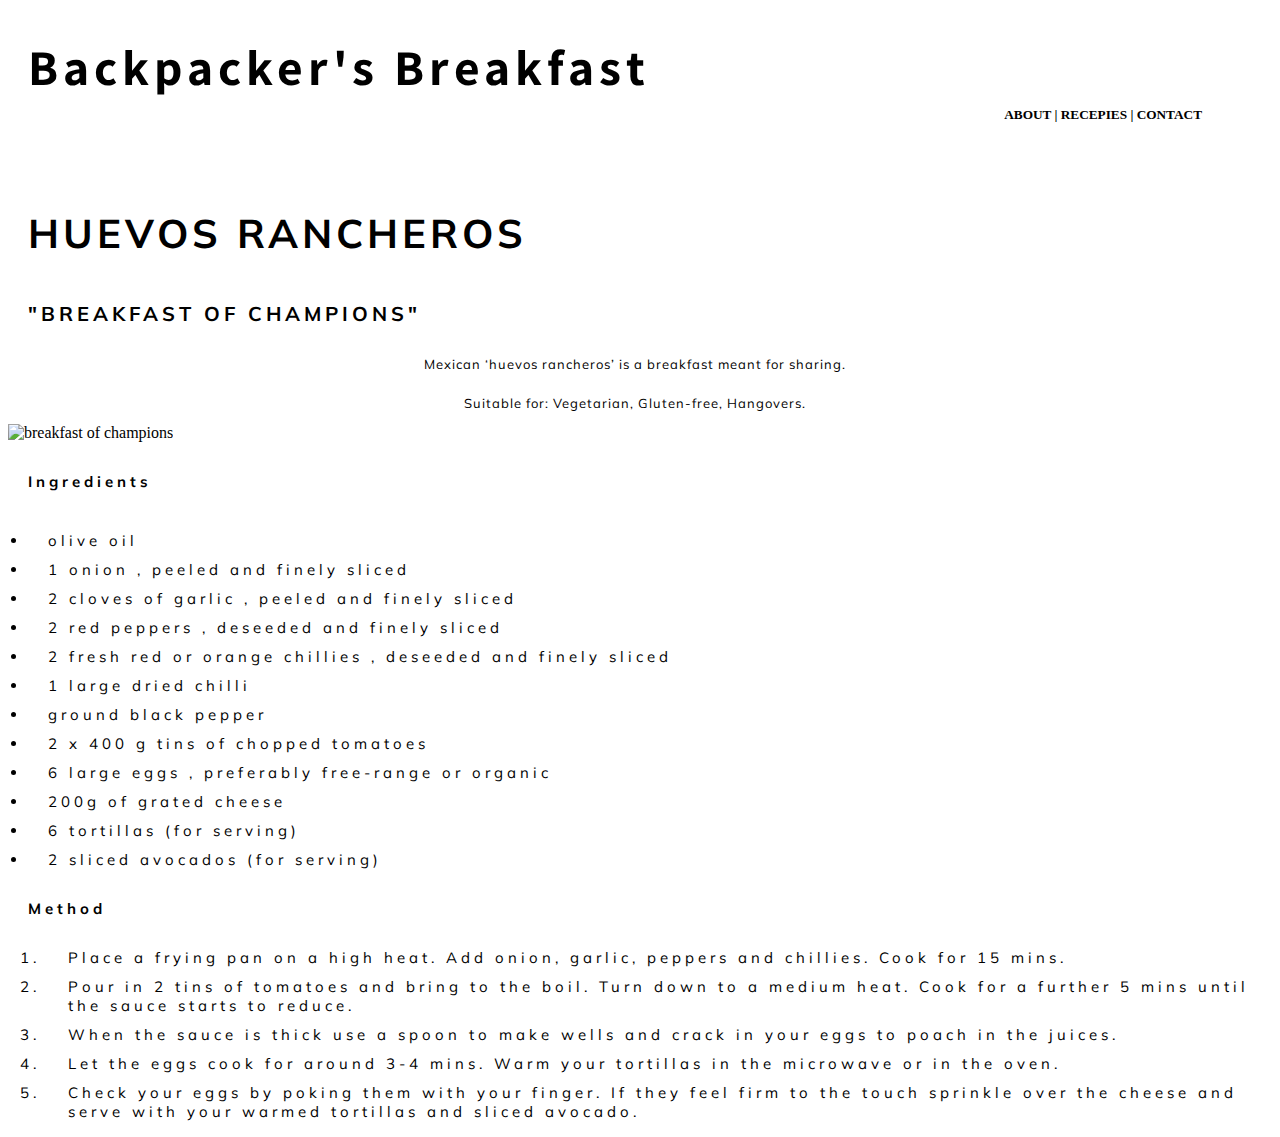
==== HRPAGE.html @ b76f3875 "Update HRPAGE.html" ====
<!DOCTYPE html>

<html>
<head>
<link href='BOOTIES/css/bootstrap.css' rel='stylesheet'>
<link href='main.css' rel='stylesheet'>
<meta name="viewport" content="width=device-width, initial-scale=1.0">


<title>Backpacker's Breakfast</title>
<h1> Backpacker's Breakfast</h1>

<h5> 
<span id="aboutButton">ABOUT</span>
<span class="bold">|</span>
<span id="recepieButton"> RECEPIES </span>
<span class="bold">|</span>
<span id="contactButton"> CONTACT</span>
</h5>

		<link href="https://fonts.googleapis.com/css?family=Assistant|Muli" rel="stylesheet">
		<link rel='stylesheet prefetch' href='http://netdna.bootstrapcdn.com/font-awesome/3.1.1/css/font-awesome.css'>
		
        <style type="text/css">
            
      title {
			font-family: 'Muli', sans-serif;
			letter-spacing: 5px;
			font-size: 40px;
			padding-right: 20px;
			color: black;
			
			}
			
			#searchbox {
				background-color: #eaf8fc;
				background-image: linear-gradient(#fff, #d4e8ec);
				border-radius: 35px;    
				border-width: 1px;
				border-style: solid;
				border-color: #c4d9df #a4c3ca #83afb7;            
				width: 250px;
				height: 25px;
				overflow: hidden; /* Clear floats */
				float: right bottom;
			}
			
			h1 {
			font-family: 'Assistant', sans-serif;
			letter-spacing: 5px;
			font-size: 50px;
			padding-left: 20px;
			}
			
			h2 {
			font-family: 'Muli', sans-serif;
			letter-spacing: 4px;
			font-size: 40px;
			padding-top: 15px;
			padding-left: 20px;
			}
			
			h3 {
			font-family: 'Muli', sans-serif;
			letter-spacing: 4px;
			font-size: 20px;
			padding-top: 10px;
			padding-left: 20px;
			}

			h4 {
			font-family: 'Muli', sans-serif;
			letter-spacing: 4px;
			font-size: 15px;
			padding-top: 10px;
			padding-left: 20px;
			}
			
			p {
		font-family: 'Muli', sans-serif;
			letter-spacing: 1px;
			font-size: 13px;
			padding-top: 10px;
			padding-left: 10px;
			text-align: center;
			padding-right: 20px;
			}
			
			li {
		font-family: 'Muli', sans-serif;
			letter-spacing: 4px;
			font-size: 15px;
			padding-top: 10px;
			padding-left: 20px;
			}
			
			ul {
		font-family: 'Muli', sans-serif;
			letter-spacing: 4px;
			font-size: 15px;
			padding-top: 10px;
			padding-left: 20px;
			}
		
		h5 {
  			text-align: right;
  			color: black;
  			margin: -25px 70px +70px 0px;
			}
		
		/* Wrapper */
			.icon-button {
				background-color: white;
				border-radius: 3.6rem;
				cursor: pointer;
				display: inline-block;
				font-size: 2.0rem;
				height: 3.6rem;
				line-height: 3.6rem;
				margin: 0 5px;
				position: relative;
				text-align: center;
				-webkit-user-select: none;
				   -moz-user-select: none;
					-ms-user-select: none;
						user-select: none;
				width: 3.6rem;
			}
			/* Circle */
			.icon-button span {
				border-radius: 0;
				display: block;
				height: 0;
				left: 50%;
				margin: 0;
				position: absolute;
				top: 50%;
				-webkit-transition: all 0.3s;
				   -moz-transition: all 0.3s;
					 -o-transition: all 0.3s;
						transition: all 0.3s;
				width: 0;
			}
			.icon-button:hover span {
				width: 3.6rem;
				height: 3.6rem;
				border-radius: 3.6rem;
				margin: -1.8rem;
			}
			.twitter span {
				background-color: #4099ff;
			}
			.facebook span {
				background-color: #3B5998;
			}
			/* Icons */
			.icon-button i {
				background: none;
				color: white;
				height: 3.6rem;
				left: 0;
				line-height: 3.6rem;
				position: absolute;
				top: 0;
				-webkit-transition: all 0.3s;
				   -moz-transition: all 0.3s;
					 -o-transition: all 0.3s;
						transition: all 0.3s;
				width: 3.6rem;
				z-index: 10;
			}
			.icon-button .icon-twitter {
				color: #4099ff;
			}
			.icon-button .icon-facebook {
				color: #3B5998;
			}
			.icon-button:hover .icon-twitter,
			.icon-button:hover .icon-facebook,
				color: white;
			}

</style>

</head>



<Body>


<div class=containter>

			<div class=row>
			<div class = "col-sm-6">

				<h2> HUEVOS RANCHEROS </h2>

			</div>

			<div class = "col-sm-6">

				<H3> "BREAKFAST OF CHAMPIONS" </H3>

				<P> Mexican ‘huevos rancheros’ is a breakfast meant for sharing. </P>

				<p>Suitable for: Vegetarian, Gluten-free, Hangovers. </P>

			</div>
			</div>


	<div class="row">
	<div class="col-sm-6">

	<img src="http://foodnetwork.sndimg.com/content/dam/images/food/fullset/2014/7/22/2/FNM_090114-Huevos-Rancheros-Recipe_s4x3.jpg" alt="breakfast of champions" style="width: 100%"> 


	</div>

	
	<div class="col-sm-3">


	<h4> Ingredients </h4>

	<ul>
	<li> olive oil </li>
	<li>1 onion , peeled and finely sliced </li>
	<li>2 cloves of garlic , peeled and finely sliced </li>
	<li>2 red peppers , deseeded and finely sliced </li>
	<li>2 fresh red or orange chillies , deseeded and finely sliced </li>
	<li>1 large dried chilli </li>
	<li>ground black pepper </li>
	<li>2 x 400 g tins of chopped tomatoes </li>
	<li>6 large eggs , preferably free-range or organic </li>
	<li>200g of grated cheese
	<li>6 tortillas (for serving) </li>
	<li>2 sliced avocados (for serving) </li>
	</ul>

	
	</div>

	
	<div class="col-sm-3">

	<h4> Method </h4>

	<ol type="1">

	<li> Place a frying pan on a high heat. Add onion, garlic, peppers and chillies. Cook for 15 mins. </li>
	<li> Pour in 2 tins of tomatoes and bring to the boil. Turn down to a medium heat. Cook for a further 5 mins until the sauce starts to reduce. </li>
	<li> When the sauce is thick use a spoon to make wells and crack in your eggs to poach in the juices.</li>
	<li> Let the eggs cook for around 3-4 mins. Warm your tortillas in the microwave or in the oven. </li>
	<li> Check your eggs by poking them with your finger. If they feel firm to the touch sprinkle over the cheese and serve with your warmed tortillas and sliced avocado. </li>

	</ol>

	
	</div>
	</div>
	</div>

</div>

</body>

</html>
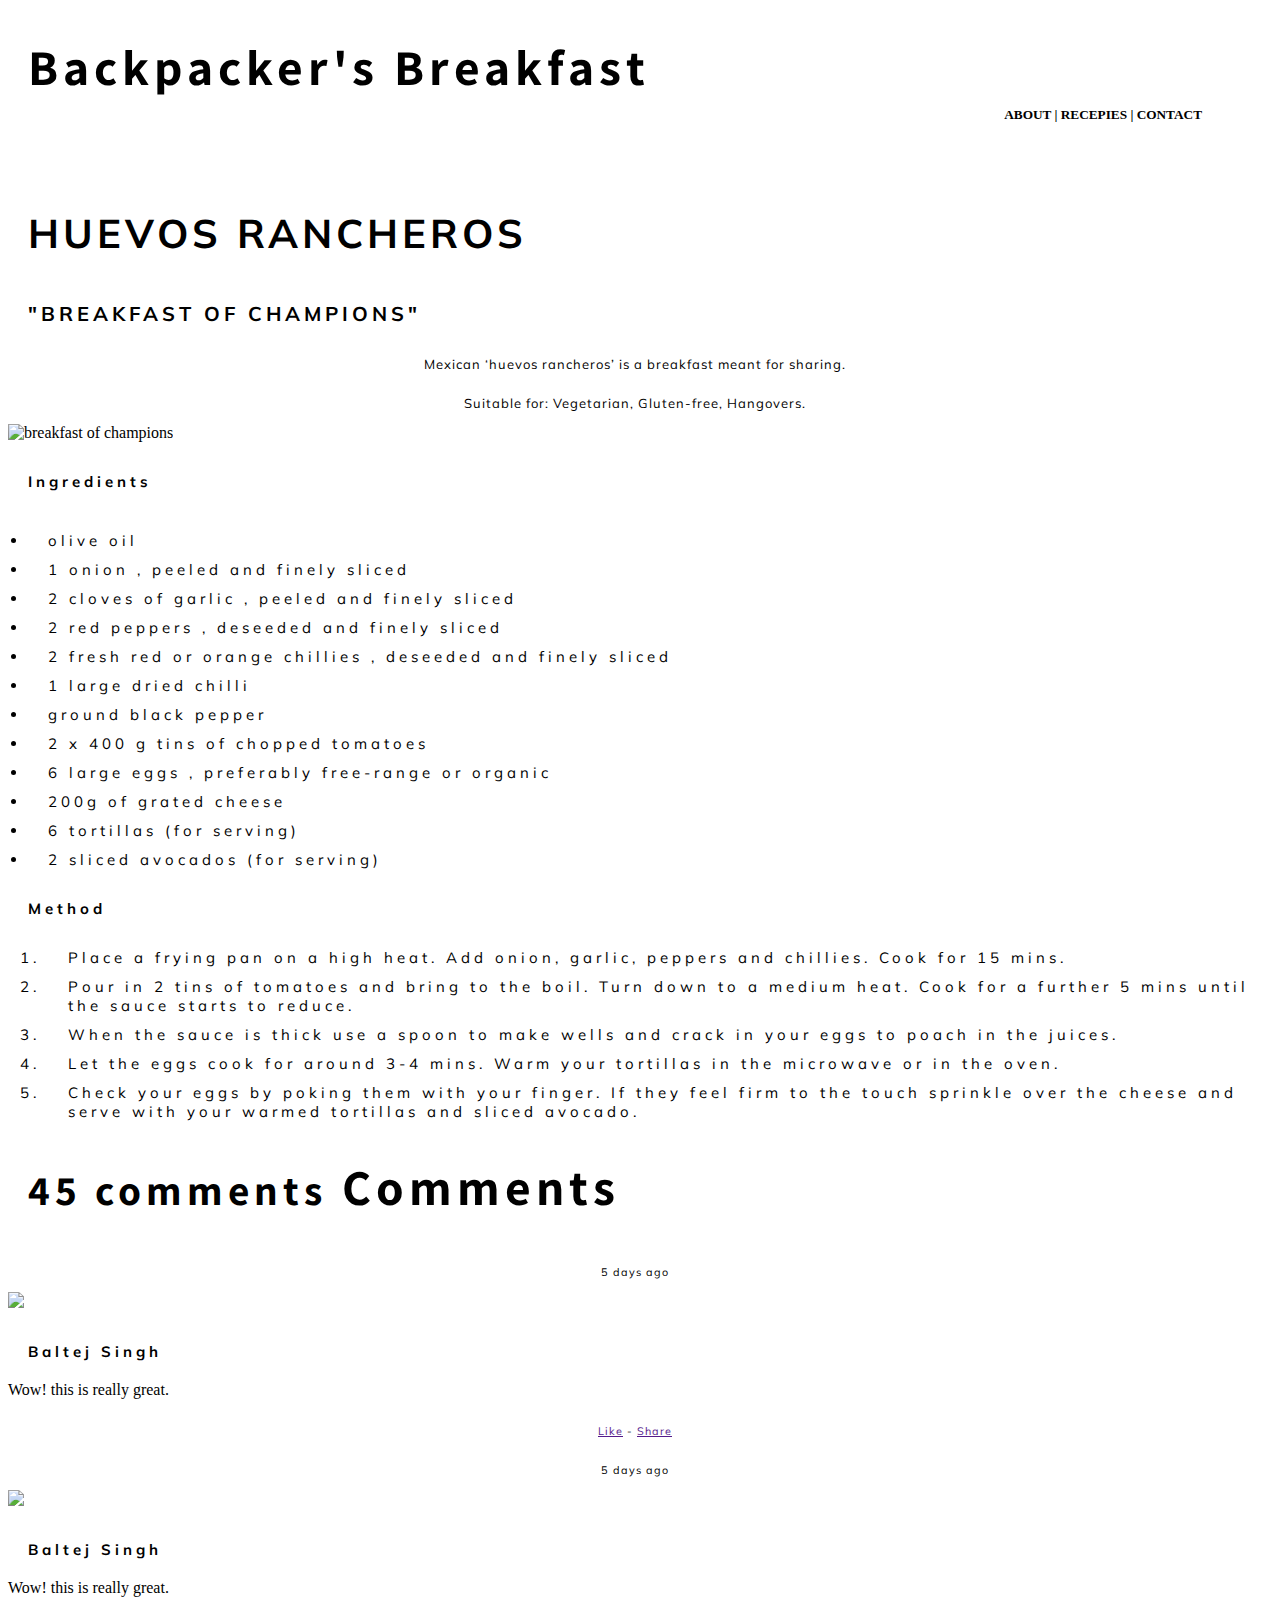
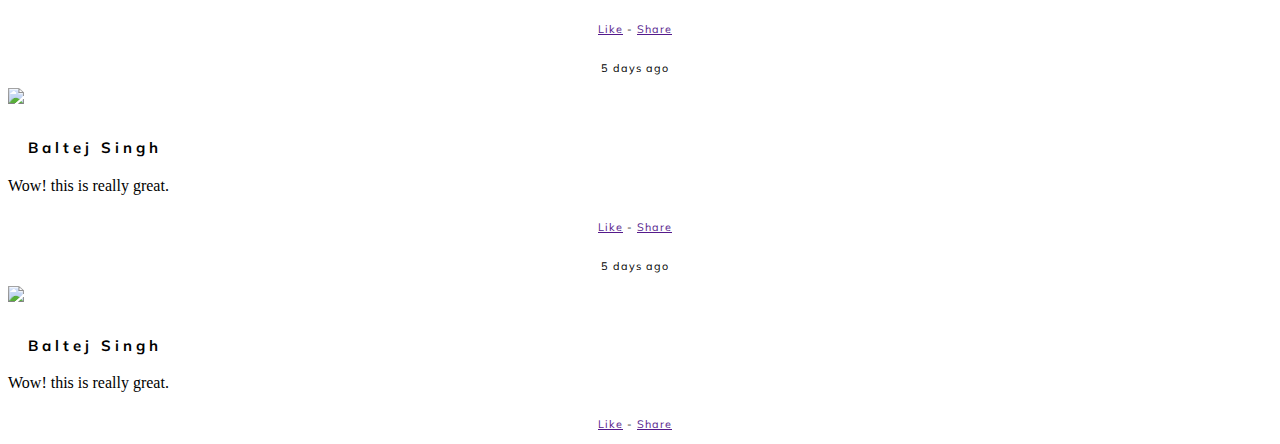
==== commit 4470fe6d: "Update HRPAGE.html" ====
--- a/HRPAGE.html
+++ b/HRPAGE.html
@@ -261,8 +261,71 @@
 	</div>
 	</div>
 	</div>
-
-</div>
+	
+
+<div class="page-header">
+       <h1><small class="pull-right">45 comments</small> Comments </h1>
+       </div> 
+       <div class="comments-list">
+               <div class="media">
+                     <p class="pull-right"><small>5 days ago</small></p>
+                     <a class="media-left" href="#">
+                              <img src="http://lorempixel.com/40/40/people/1/">
+                            </a>
+                            <div class="media-body">
+                                
+                              <h4 class="media-heading user_name">Baltej Singh</h4>
+                              Wow! this is really great.
+                              
+                              <p><small><a href="">Like</a> - <a href="">Share</a></small></p>
+                            </div>
+                          </div>
+                       <div class="media">
+                           <p class="pull-right"><small>5 days ago</small></p>
+                            <a class="media-left" href="#">
+                              <img src="http://lorempixel.com/40/40/people/2/">
+                            </a>
+                            <div class="media-body">
+                                
+                              <h4 class="media-heading user_name">Baltej Singh</h4>
+                              Wow! this is really great.
+                              
+                              <p><small><a href="">Like</a> - <a href="">Share</a></small></p>
+                            </div>
+                          </div>
+                       <div class="media">
+                           <p class="pull-right"><small>5 days ago</small></p>
+                            <a class="media-left" href="#">
+                              <img src="http://lorempixel.com/40/40/people/3/">
+                            </a>
+                            <div class="media-body">
+                                
+                              <h4 class="media-heading user_name">Baltej Singh</h4>
+                              Wow! this is really great.
+                              
+                              <p><small><a href="">Like</a> - <a href="">Share</a></small></p>
+                            </div>
+                          </div>
+                       <div class="media">
+                           <p class="pull-right"><small>5 days ago</small></p>
+                            <a class="media-left" href="#">
+                              <img src="http://lorempixel.com/40/40/people/4/">
+                            </a>
+                            <div class="media-body">
+                                
+                              <h4 class="media-heading user_name">Baltej Singh</h4>
+                              Wow! this is really great.
+                              
+                              <p><small><a href="">Like</a> - <a href="">Share</a></small></p>
+                            </div>
+                          </div>
+                   </div>
+                    
+                    
+                    
+                </div>
+            </div>
+        </div>
 
 </body>
 
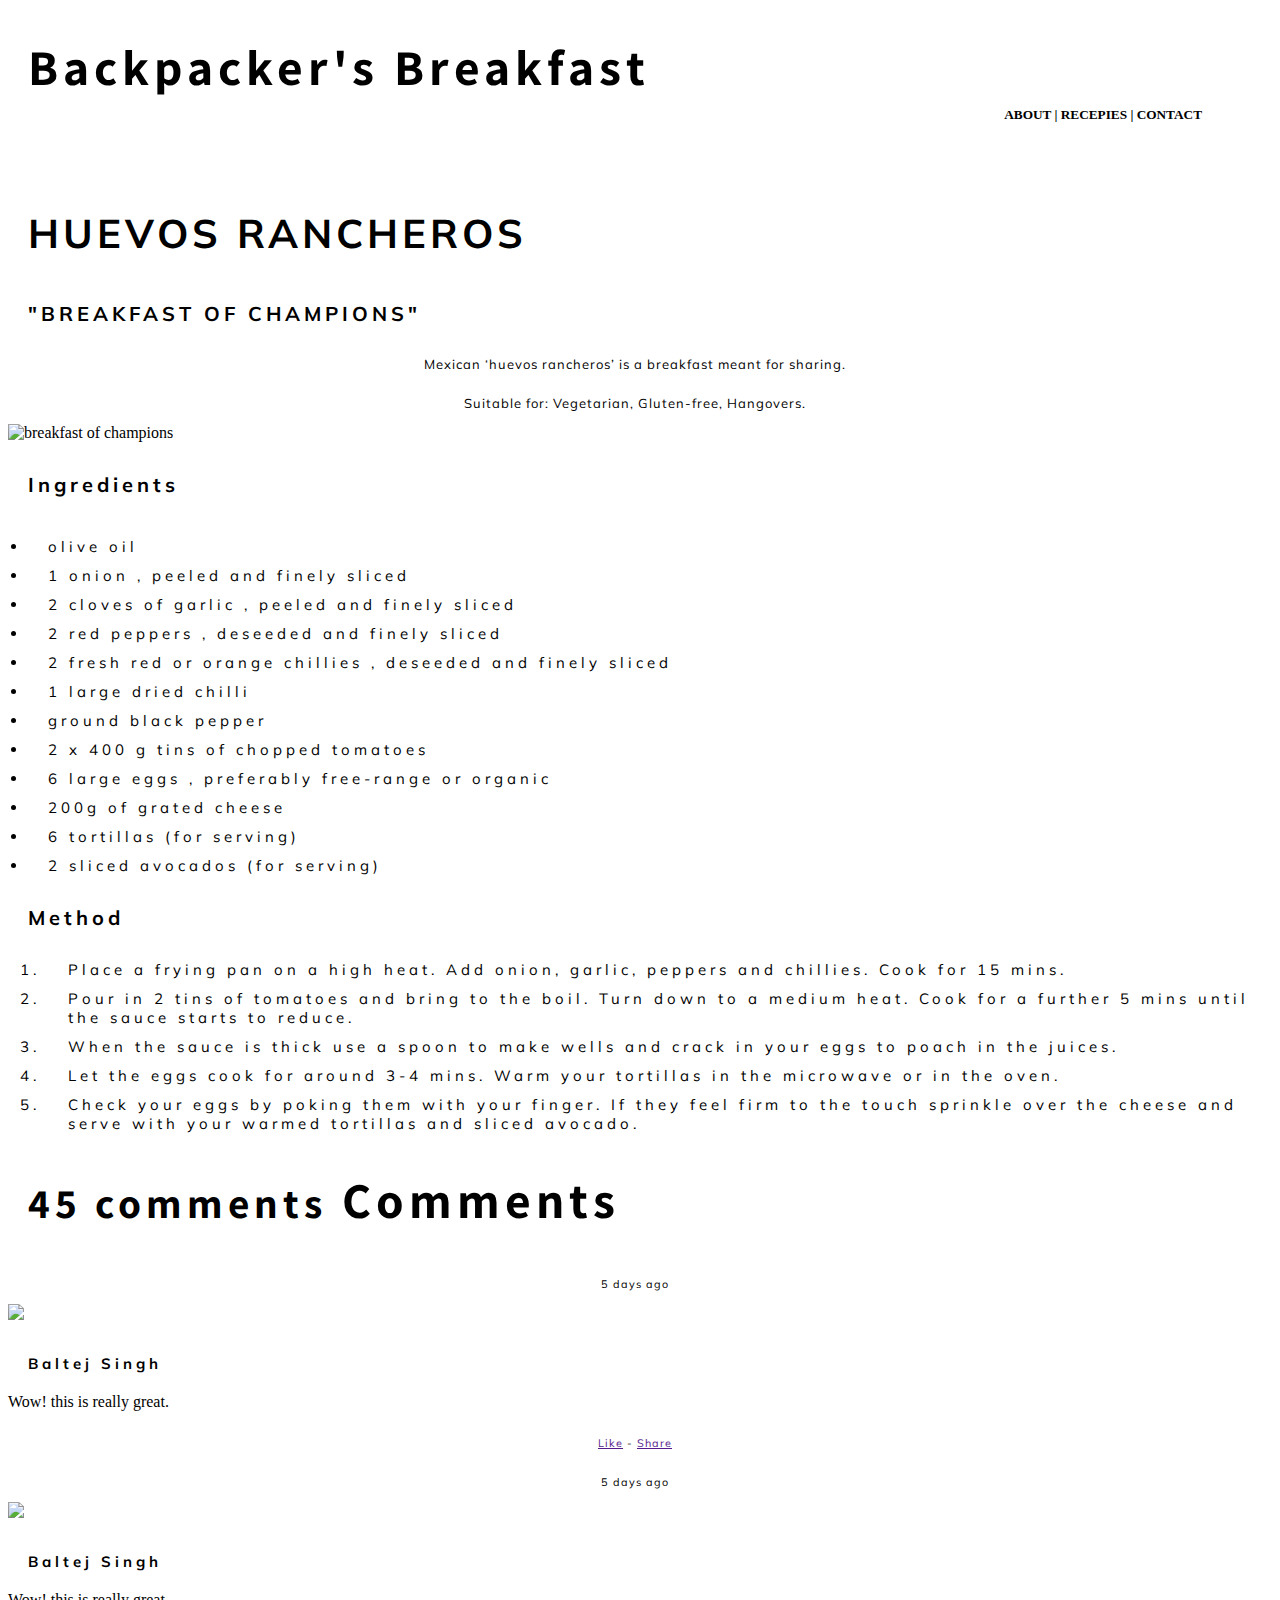
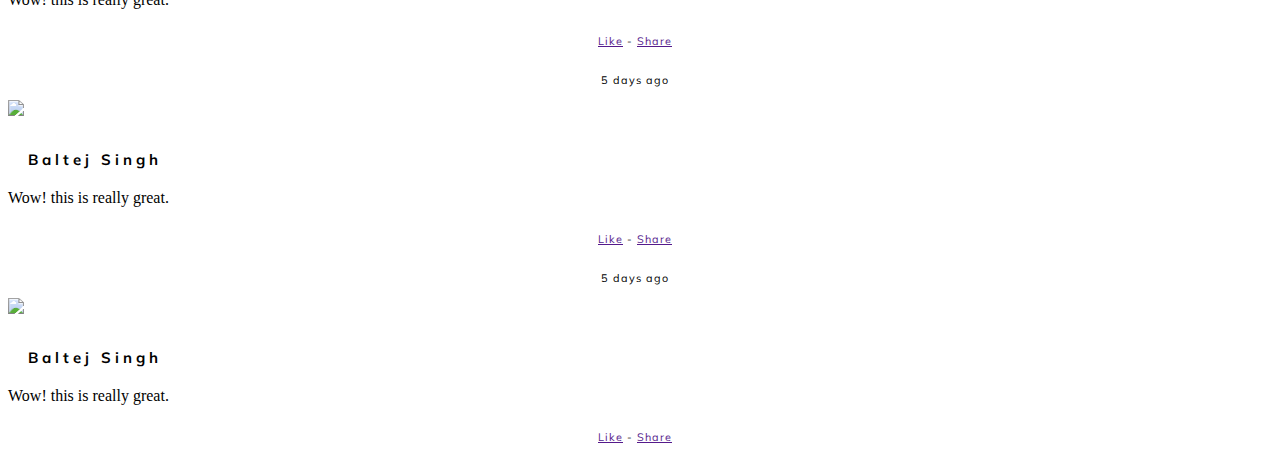
==== commit ab1e8f1f: "Update HRPAGE.html" ====
--- a/HRPAGE.html
+++ b/HRPAGE.html
@@ -222,7 +222,7 @@
 	<div class="col-sm-3">
 
 
-	<h4> Ingredients </h4>
+	<h3> Ingredients </h3>
 
 	<ul>
 	<li> olive oil </li>
@@ -245,7 +245,7 @@
 	
 	<div class="col-sm-3">
 
-	<h4> Method </h4>
+	<h3> Method </h3>
 
 	<ol type="1">
 
@@ -258,7 +258,6 @@
 	</ol>
 
 	
-	</div>
 	</div>
 	</div>
 	
@@ -319,14 +318,9 @@
                               <p><small><a href="">Like</a> - <a href="">Share</a></small></p>
                             </div>
                           </div>
-                   </div>
+         </div>
                     
-                    
-                    
-                </div>
-            </div>
-        </div>
-
-</body>
+
+</Body>
 
 </html>
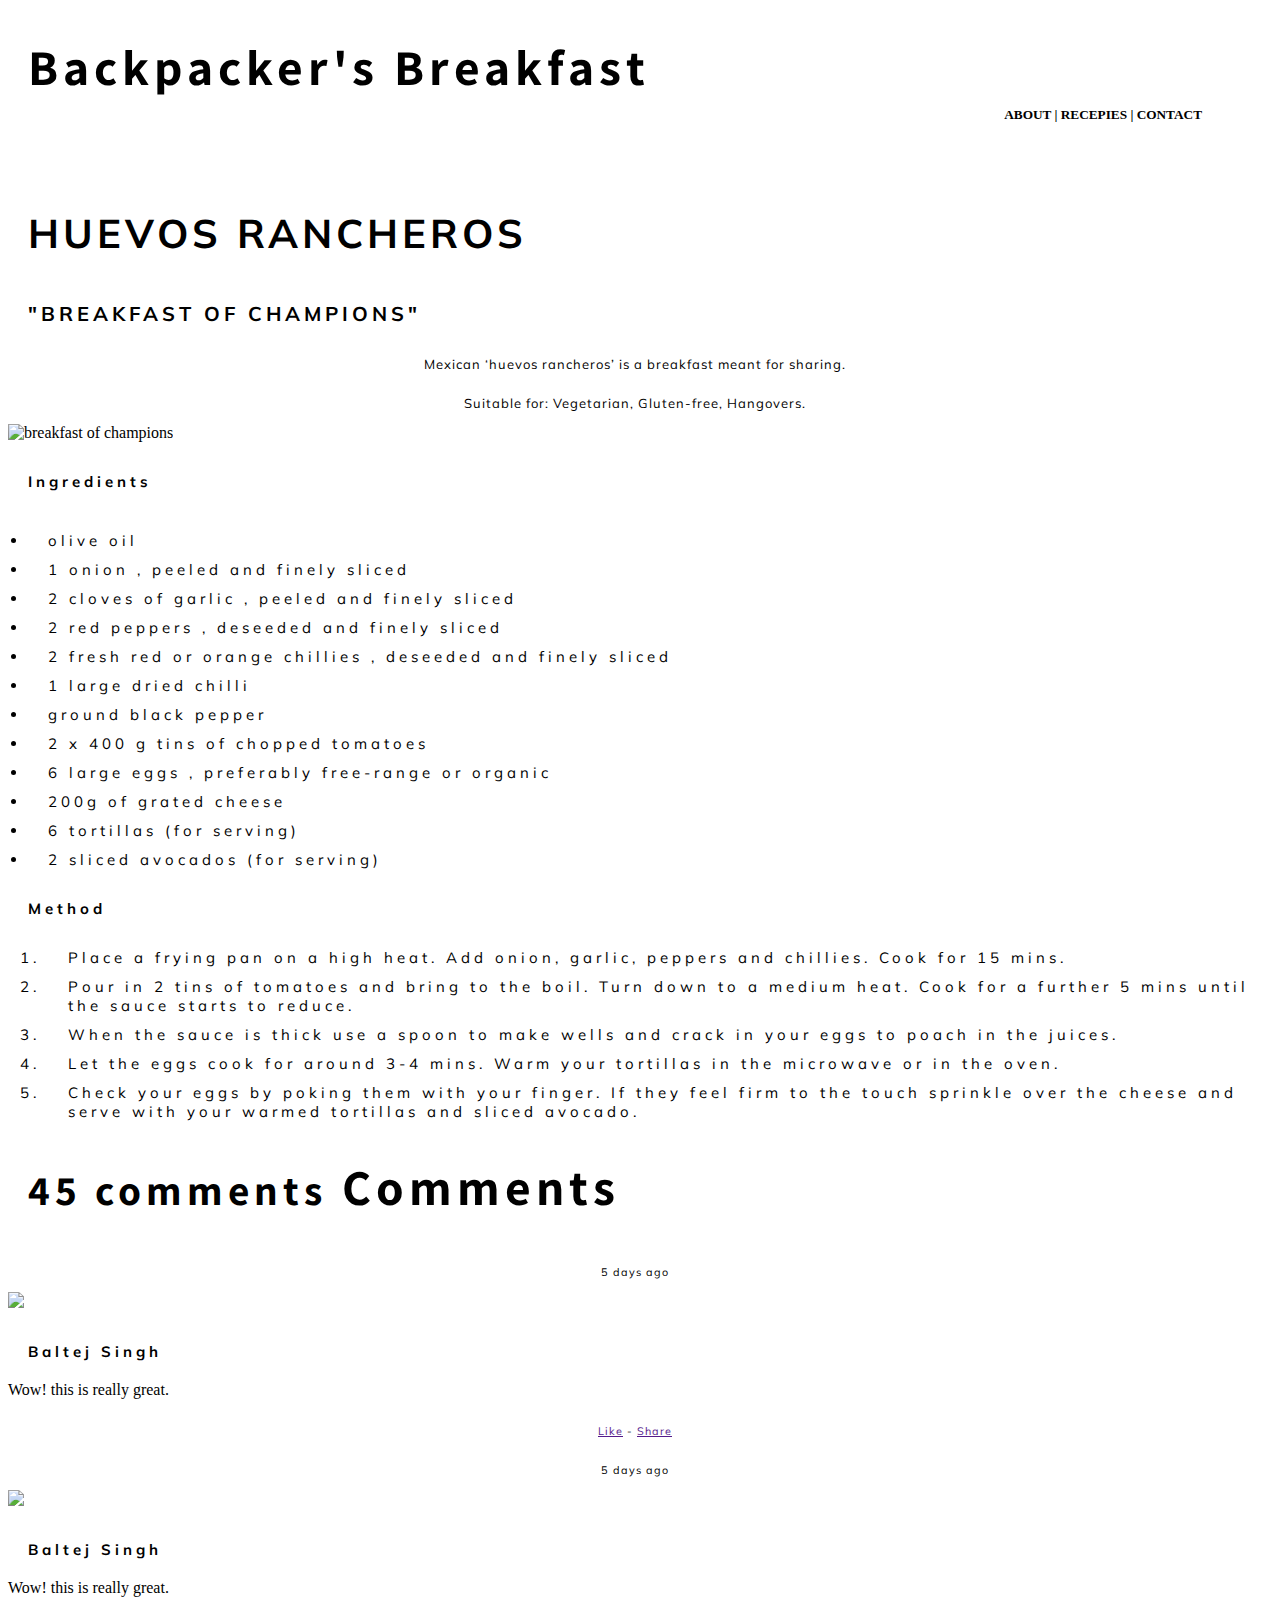
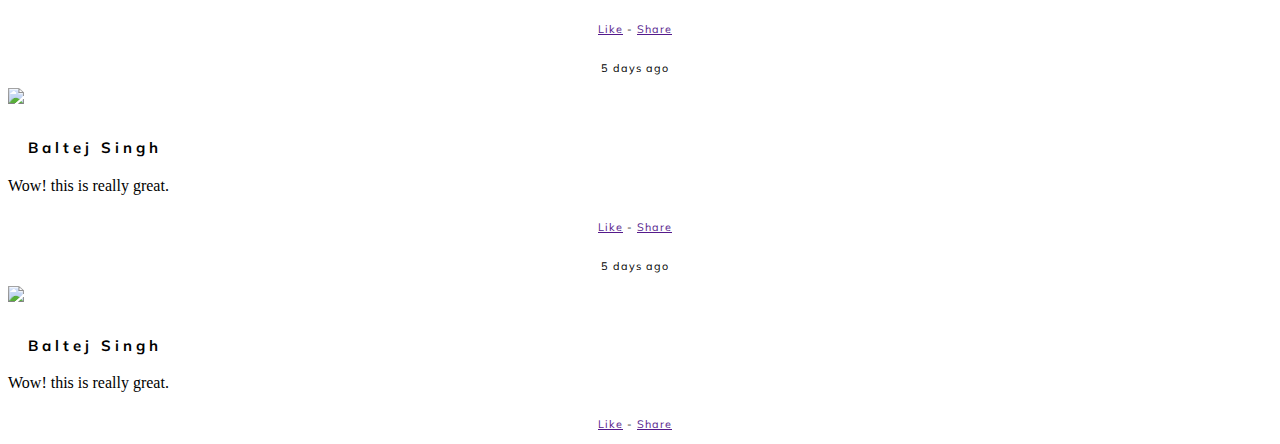
==== commit 0be8e7dc: "Merge branch 'master' into leona" ====
--- a/HRPAGE.html
+++ b/HRPAGE.html
@@ -222,7 +222,7 @@
 	<div class="col-sm-3">
 
 
-	<h3> Ingredients </h3>
+	<h4> Ingredients </h4>
 
 	<ul>
 	<li> olive oil </li>
@@ -245,7 +245,7 @@
 	
 	<div class="col-sm-3">
 
-	<h3> Method </h3>
+	<h4> Method </h4>
 
 	<ol type="1">
 
@@ -258,6 +258,7 @@
 	</ol>
 
 	
+	</div>
 	</div>
 	</div>
 	
@@ -318,9 +319,14 @@
                               <p><small><a href="">Like</a> - <a href="">Share</a></small></p>
                             </div>
                           </div>
-         </div>
+                   </div>
                     
-
-</Body>
+                    
+                    
+                </div>
+            </div>
+        </div>
+
+</body>
 
 </html>
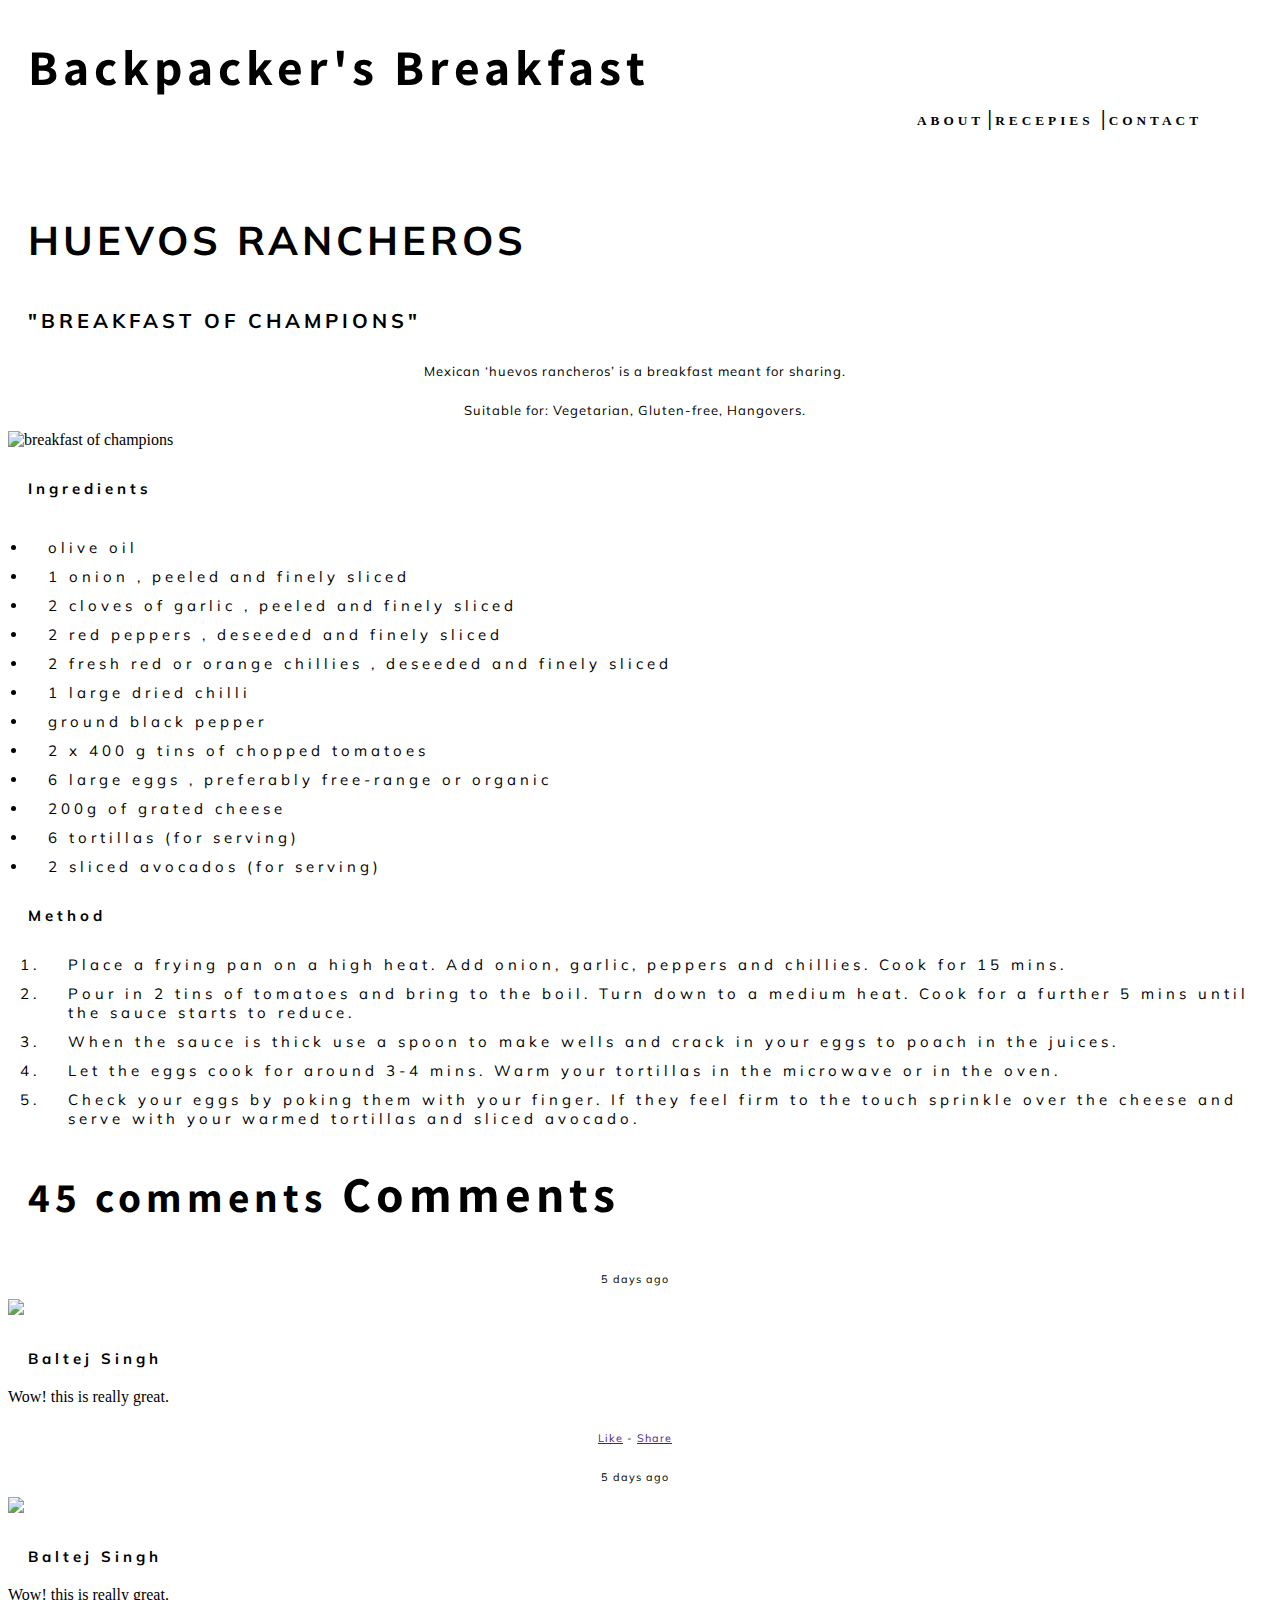
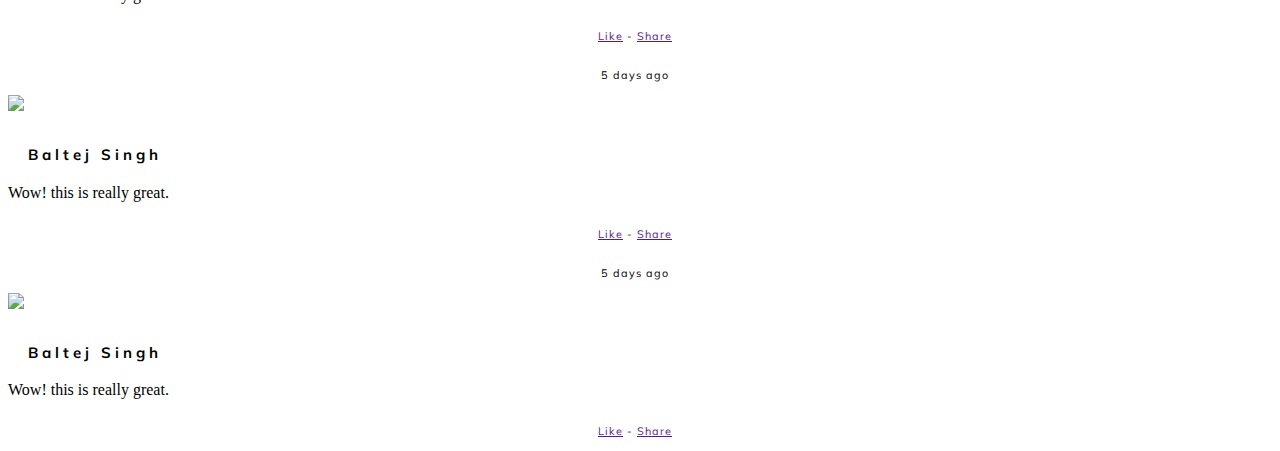
==== commit a38ce09c: "Update HRPAGE.html" ====
--- a/HRPAGE.html
+++ b/HRPAGE.html
@@ -179,6 +179,112 @@
 			.icon-button:hover .icon-facebook,
 				color: white;
 			}
+   
+     
+   			 .modal {
+  		    display: none;
+  			    z-index: 1;
+     			 width: 60%;
+    			  height: 45%;
+     				 overflow: auto;
+    				  /* Enable scroll if needed */
+   			   background-color: #e8e6de;
+   			   position: absolute;
+      		margin-left: 200px;
+   		 }
+    
+    .modal-content {
+      text-align: left;
+      margin: 5% auto;
+      padding: 20px;
+      font-size: 12px;
+    }
+    
+    .close {
+      color: grey;
+      float: right;
+      font-size: 15px;
+      margin: 0px 9px 0 0;
+    }
+    
+    .close:hover {
+      color: black;
+      cursor: pointer;
+      font-weight: bold;
+    }
+    
+ 
+    
+    .bold {
+      font-weight: bold;
+      font-size: 20px;
+    }
+    
+    
+    label {
+      font-size: 10px;
+      float: center;
+    }
+    
+    
+    input {
+      margin: 20px;
+    }
+    
+    
+    label textarea {
+      vertical-align: middle;
+    }
+    
+    #submitButton {
+      float: right;
+      background: #62bf50;
+      padding: 10px;
+      margin: 20px;
+	  letter-spacing: 8px;
+      padding: 10px;
+      margin: 20px;
+    }
+    
+    #submitButton:hover {
+      cursor: pointer;
+    }
+    
+    #aboutButton {
+      letter-spacing: 4px;
+    }
+    
+    #aboutButton:hover {
+      cursor: pointer;
+      background-color: #e5c63b;
+      font-size: 17px;
+    }
+    
+    #contactButton:hover {
+      cursor: pointer;
+      background-color: #62bf50;
+      font-size: 17px;
+    }
+    
+    #contactButton {
+      letter-spacing: 4px;
+    }
+    
+    #recepieButton:hover {
+      cursor: pointer;
+      background-color: #69b7db;
+      font-size: 17px;
+    }
+    
+    #recepieButton {
+      letter-spacing: 4px;
+    }
+    
+    
+    #feedback {
+      text-align: center;
+      vertical-align: middle;
+    }
 
 </style>
 
@@ -321,12 +427,113 @@
                           </div>
                    </div>
                     
-                    
+             
                     
                 </div>
             </div>
         </div>
 
+<script>
+    // When about button is clicked, toggle modal class
+    $("#aboutButton").click(function() {
+      $("#contact").addClass('modal'); //remove modal class
+      $("#about").removeClass('modal'); //add modal class
+      $("#feedback").addClass('modal'); //remove modal class
+    });
+
+    $("#contactButton").click(function() {
+      $("#contact").removeClass('modal'); //add modal class
+      $("#about").addClass('modal'); //remove modal class
+      $("#feedback").addClass('modal'); //remove modal class
+    });
+
+    $("#submitButton").click(function() {
+      $("#contact").addClass('modal'); //remove modal class
+      $("#about").addClass('modal'); //remove modal class
+      $("#feedback").removeClass('modal'); //add modal class
+    });
+
+    // Get the modal
+    var modal = document.getElementById('contactModal');
+
+
+    // Get the button that opens the modal
+    var btn = document.getElementById("contactButton");
+
+    // Get the <span> element that closes the modal
+    var span = document.getElementsByClassName("close")[0];
+
+    // When the user clicks on the button, open the modal 
+    btn.onclick = function() {
+      modal.style.display = "block";
+    }
+
+    // When the user clicks on <span> (x), close the modal
+    span.onclick = function() {
+      modal.style.display = "none";
+    }
+
+    // When the user clicks anywhere outside of the modal, close it
+    window.onclick = function(event) {
+      if (event.target == modal) {
+        modal.style.display = "none";
+      }
+    }
+
+    // Get the modal
+    var modal = document.getElementById('contactModal');
+
+    // Get the button that opens the modal
+    var btn = document.getElementById("aboutButton");
+
+    // Get the <span> element that closes the modal
+    var span = document.getElementsByClassName("close")[0];
+
+    // When the user clicks on the button, open the modal 
+    btn.onclick = function() {
+      modal.style.display = "block";
+    }
+
+    // When the user clicks on <span> (x), close the modal
+    span.onclick = function() {
+      modal.style.display = "none";
+    }
+
+    // When the user clicks anywhere outside of the modal, close it
+    window.onclick = function(event) {
+      if (event.target == modal) {
+        modal.style.display = "none";
+      }
+    }
+
+    // Get the modal
+    var modal = document.getElementById('contactModal');
+
+    // Get the button that opens the modal
+    var btn = document.getElementById("submitButton");
+
+    // Get the <span> element that closes the modal
+    var span = document.getElementsByClassName("close")[0];
+
+    // When the user clicks on the button, open the modal 
+    btn.onclick = function() {
+      modal.style.display = "block";
+    }
+
+    // When the user clicks on <span> (x), close the modal
+    span.onclick = function() {
+      modal.style.display = "none";
+    }
+
+    // When the user clicks anywhere outside of the modal, close it
+    window.onclick = function(event) {
+      if (event.target == modal) {
+        modal.style.display = "none";
+      }
+    }
+
+  </script>
+
 </body>
 
 </html>
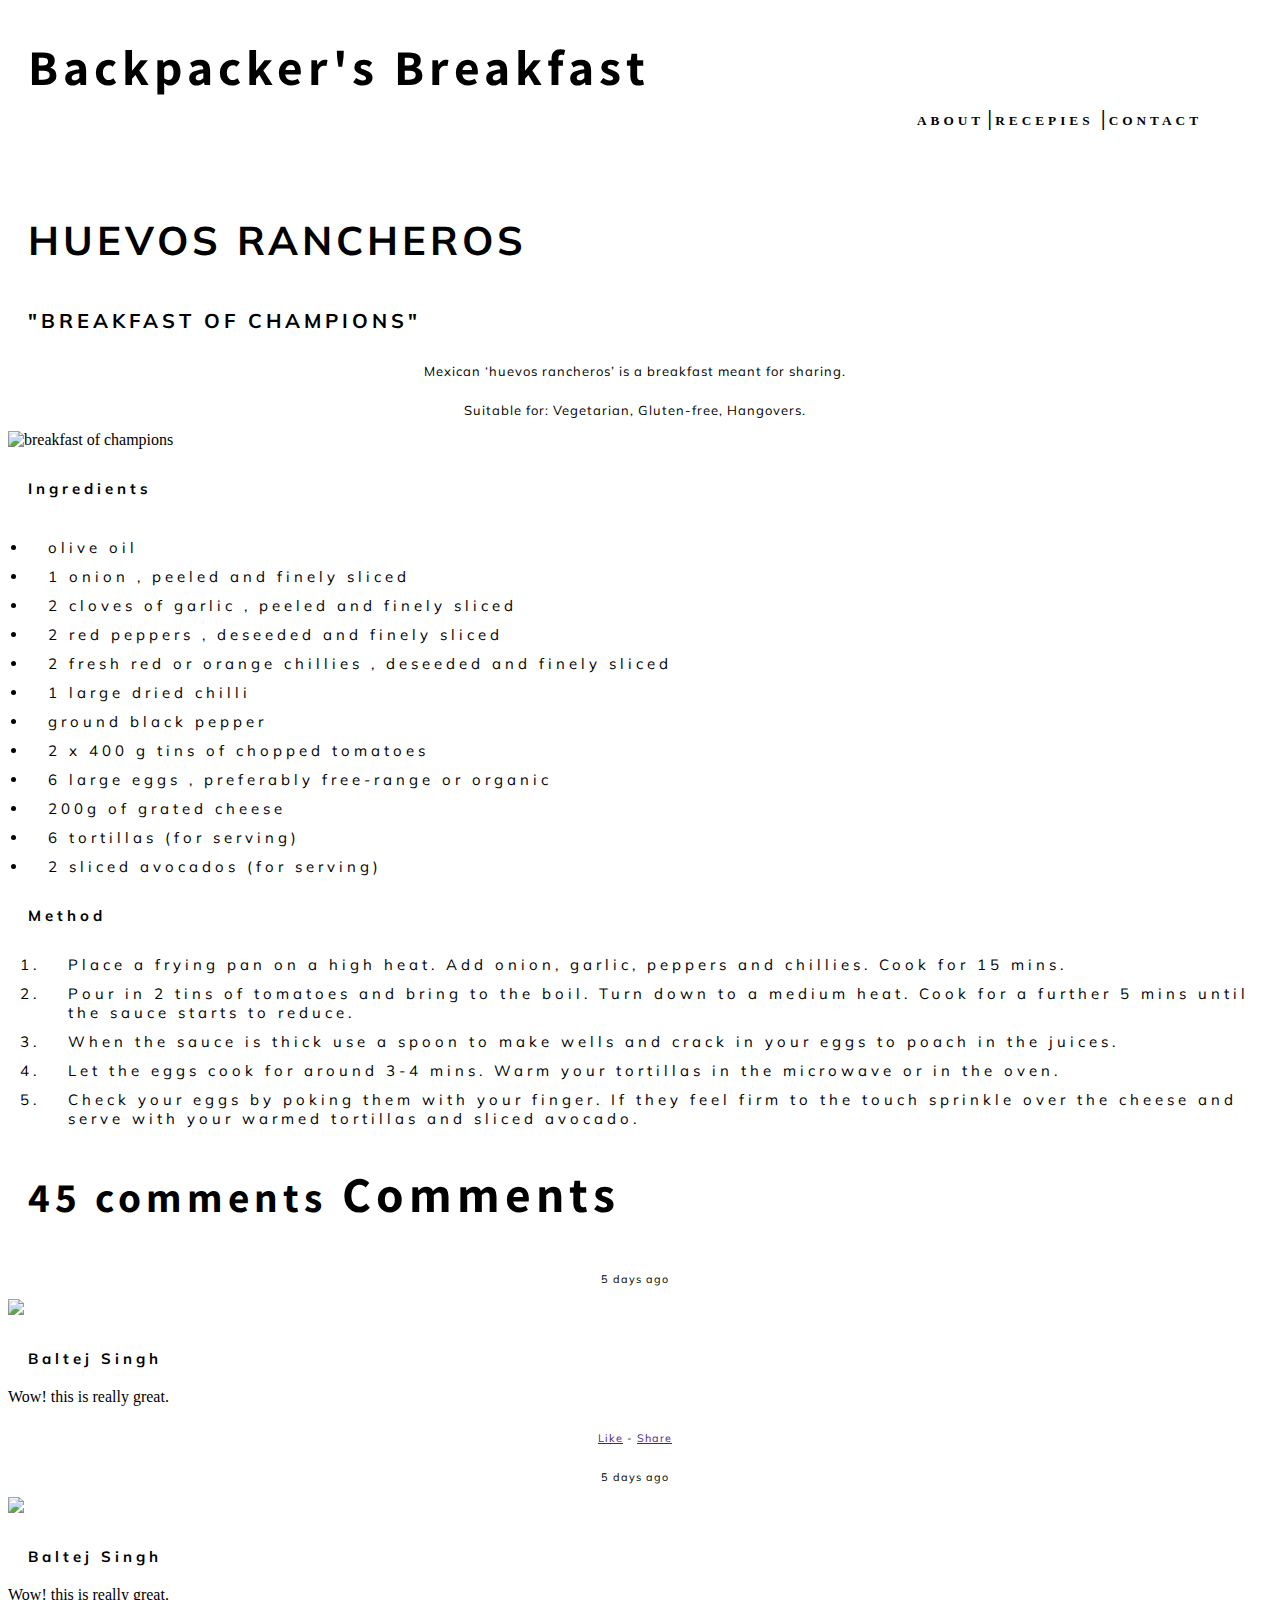
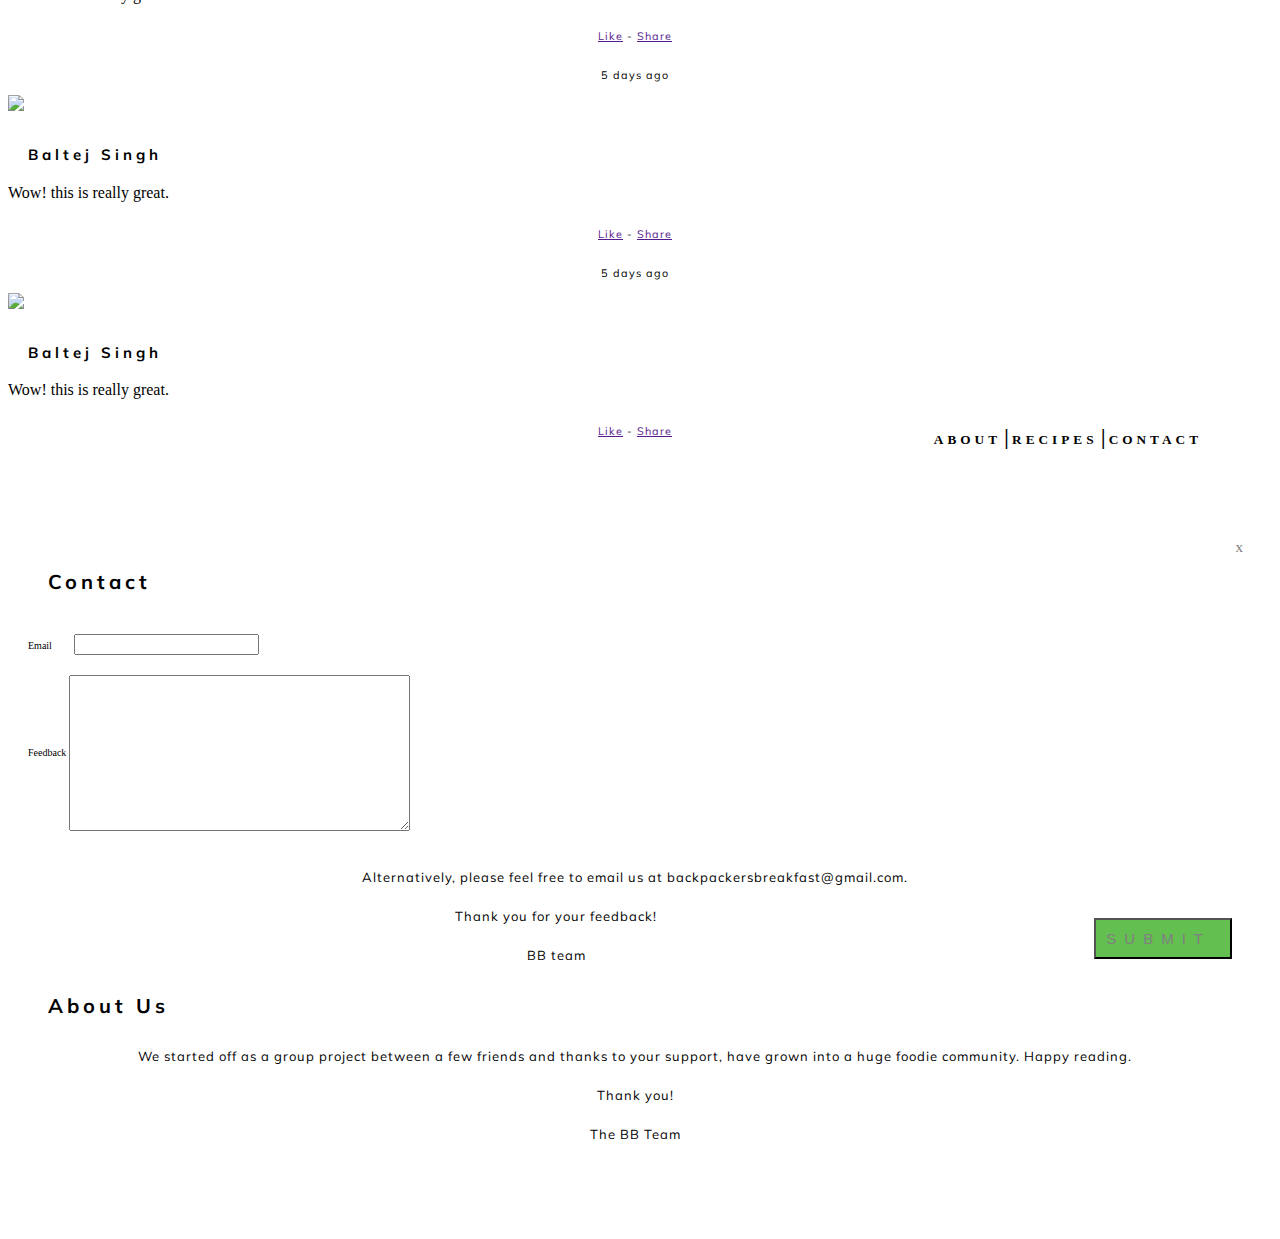
==== commit be556f03: "Update HRPAGE.html" ====
--- a/HRPAGE.html
+++ b/HRPAGE.html
@@ -2,6 +2,7 @@
 
 <html>
 <head>
+<script src="https://ajax.googleapis.com/ajax/libs/jquery/3.1.1/jquery.min.js"></script>
 <link href='BOOTIES/css/bootstrap.css' rel='stylesheet'>
 <link href='main.css' rel='stylesheet'>
 <meta name="viewport" content="width=device-width, initial-scale=1.0">
@@ -433,6 +434,50 @@
             </div>
         </div>
 
+<h5> 
+<span id="aboutButton">ABOUT</span>
+<span class="bold">|</span>
+<span id="recepieButton" onclick="window.location='recpage.html';">RECIPES</span>
+<span class="bold">|</span>
+<span id="contactButton"> CONTACT</span>
+</h5>
+
+  <div id="contactModal" class="modal">
+    <div class="modal-content">
+
+      <span class="close">x</span>
+      <div id="contact">
+        <h3>Contact</h3>
+        <label>Email
+          <input type="text" pattern="[^@]+@[^@]+\.[a-zA-Z]{2,6}" required title="A valid email address"></input>
+        </label>
+        <br>
+        <label>Feedback
+          <textarea cols="40" rows="10"></textarea>
+        </label>
+        <br>
+        <br>
+        <p>Alternatively, please feel free to email us at backpackersbreakfast@gmail.com.</p>
+        <label>
+          <button id="submitButton" type="submit"><span class="close">SUBMIT</span></button>
+        </label>
+      </div>
+
+      <div id="feedback">
+        <p>Thank you for your feedback!</p>
+        <p>BB team</p>
+      </div>
+
+      <div id="about">
+        <h3>About Us</h3>
+        <p>We started off as a group project between a few friends and thanks to your support, have grown into a huge foodie community. Happy reading.</p>
+        <p>Thank you!</p>
+        <p>The BB Team</p>
+      </div>
+
+    </div>
+  </div>
+
 <script>
     // When about button is clicked, toggle modal class
     $("#aboutButton").click(function() {
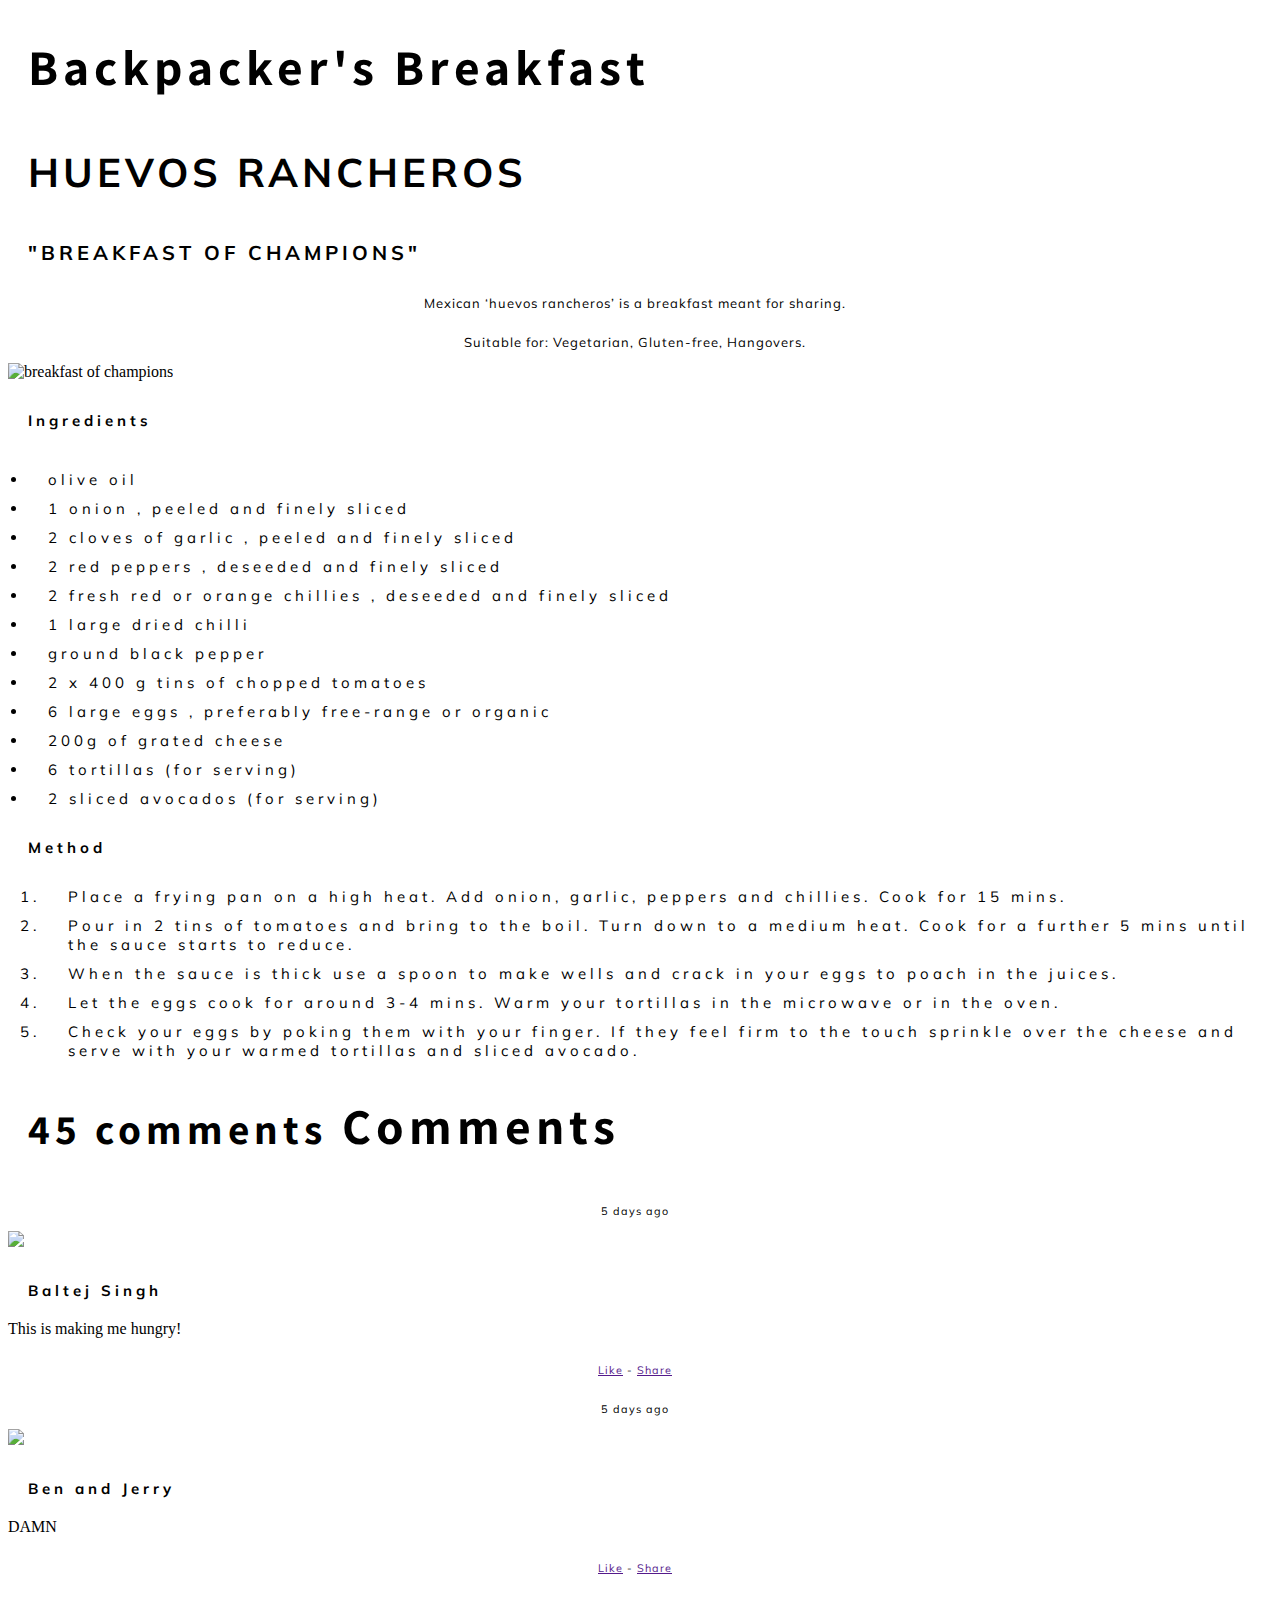
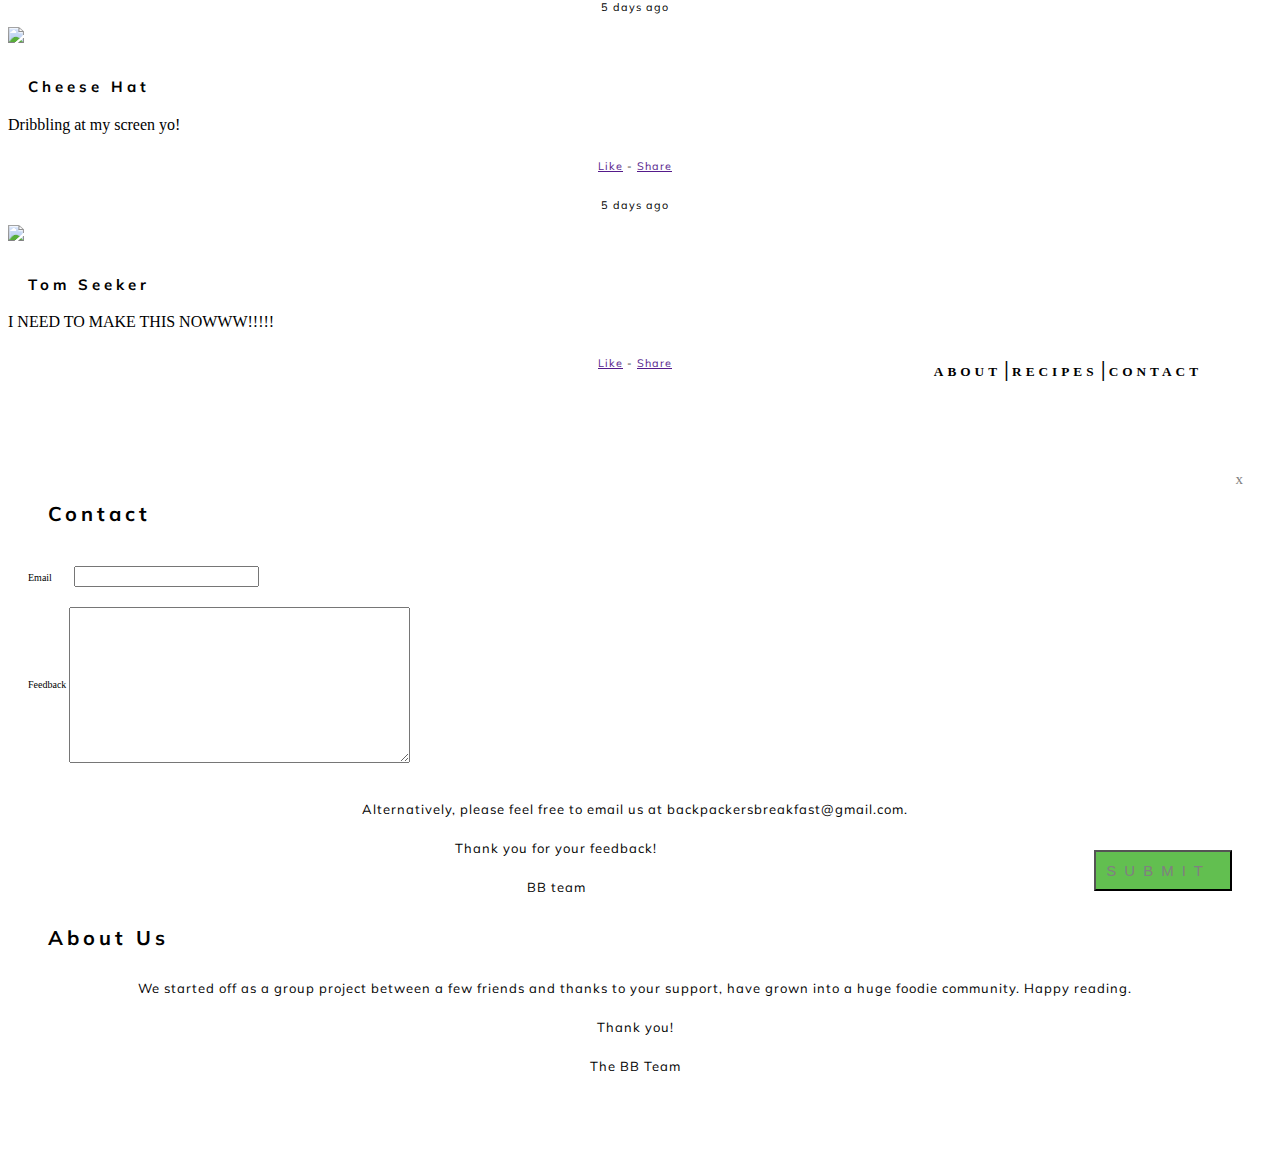
==== commit 338ce70f: "Update HRPAGE.html" ====
--- a/HRPAGE.html
+++ b/HRPAGE.html
@@ -10,14 +10,6 @@
 
 <title>Backpacker's Breakfast</title>
 <h1> Backpacker's Breakfast</h1>
-
-<h5> 
-<span id="aboutButton">ABOUT</span>
-<span class="bold">|</span>
-<span id="recepieButton"> RECEPIES </span>
-<span class="bold">|</span>
-<span id="contactButton"> CONTACT</span>
-</h5>
 
 		<link href="https://fonts.googleapis.com/css?family=Assistant|Muli" rel="stylesheet">
 		<link rel='stylesheet prefetch' href='http://netdna.bootstrapcdn.com/font-awesome/3.1.1/css/font-awesome.css'>
@@ -68,7 +60,6 @@
 			padding-top: 10px;
 			padding-left: 20px;
 			}
-
 			h4 {
 			font-family: 'Muli', sans-serif;
 			letter-spacing: 4px;
@@ -286,7 +277,6 @@
       text-align: center;
       vertical-align: middle;
     }
-
 </style>
 
 </head>
@@ -382,7 +372,7 @@
                             <div class="media-body">
                                 
                               <h4 class="media-heading user_name">Baltej Singh</h4>
-                              Wow! this is really great.
+                              This is making me hungry!
                               
                               <p><small><a href="">Like</a> - <a href="">Share</a></small></p>
                             </div>
@@ -394,8 +384,8 @@
                             </a>
                             <div class="media-body">
                                 
-                              <h4 class="media-heading user_name">Baltej Singh</h4>
-                              Wow! this is really great.
+                              <h4 class="media-heading user_name">Ben and Jerry</h4>
+                              DAMN
                               
                               <p><small><a href="">Like</a> - <a href="">Share</a></small></p>
                             </div>
@@ -407,8 +397,8 @@
                             </a>
                             <div class="media-body">
                                 
-                              <h4 class="media-heading user_name">Baltej Singh</h4>
-                              Wow! this is really great.
+                              <h4 class="media-heading user_name">Cheese Hat</h4>
+                              Dribbling at my screen yo!
                               
                               <p><small><a href="">Like</a> - <a href="">Share</a></small></p>
                             </div>
@@ -420,8 +410,8 @@
                             </a>
                             <div class="media-body">
                                 
-                              <h4 class="media-heading user_name">Baltej Singh</h4>
-                              Wow! this is really great.
+                              <h4 class="media-heading user_name">Tom Seeker</h4>
+                              I NEED TO MAKE THIS NOWWW!!!!! 
                               
                               <p><small><a href="">Like</a> - <a href="">Share</a></small></p>
                             </div>
@@ -485,98 +475,76 @@
       $("#about").removeClass('modal'); //add modal class
       $("#feedback").addClass('modal'); //remove modal class
     });
-
     $("#contactButton").click(function() {
       $("#contact").removeClass('modal'); //add modal class
       $("#about").addClass('modal'); //remove modal class
       $("#feedback").addClass('modal'); //remove modal class
     });
-
     $("#submitButton").click(function() {
       $("#contact").addClass('modal'); //remove modal class
       $("#about").addClass('modal'); //remove modal class
       $("#feedback").removeClass('modal'); //add modal class
     });
-
     // Get the modal
     var modal = document.getElementById('contactModal');
-
-
     // Get the button that opens the modal
     var btn = document.getElementById("contactButton");
-
     // Get the <span> element that closes the modal
     var span = document.getElementsByClassName("close")[0];
-
     // When the user clicks on the button, open the modal 
     btn.onclick = function() {
       modal.style.display = "block";
     }
-
     // When the user clicks on <span> (x), close the modal
     span.onclick = function() {
       modal.style.display = "none";
     }
-
     // When the user clicks anywhere outside of the modal, close it
     window.onclick = function(event) {
       if (event.target == modal) {
         modal.style.display = "none";
       }
     }
-
     // Get the modal
     var modal = document.getElementById('contactModal');
-
     // Get the button that opens the modal
     var btn = document.getElementById("aboutButton");
-
     // Get the <span> element that closes the modal
     var span = document.getElementsByClassName("close")[0];
-
     // When the user clicks on the button, open the modal 
     btn.onclick = function() {
       modal.style.display = "block";
     }
-
     // When the user clicks on <span> (x), close the modal
     span.onclick = function() {
       modal.style.display = "none";
     }
-
     // When the user clicks anywhere outside of the modal, close it
     window.onclick = function(event) {
       if (event.target == modal) {
         modal.style.display = "none";
       }
     }
-
     // Get the modal
     var modal = document.getElementById('contactModal');
-
     // Get the button that opens the modal
     var btn = document.getElementById("submitButton");
-
     // Get the <span> element that closes the modal
     var span = document.getElementsByClassName("close")[0];
-
     // When the user clicks on the button, open the modal 
     btn.onclick = function() {
       modal.style.display = "block";
     }
-
     // When the user clicks on <span> (x), close the modal
     span.onclick = function() {
       modal.style.display = "none";
     }
-
     // When the user clicks anywhere outside of the modal, close it
     window.onclick = function(event) {
       if (event.target == modal) {
         modal.style.display = "none";
       }
     }
-
   </script>
 
 </body>
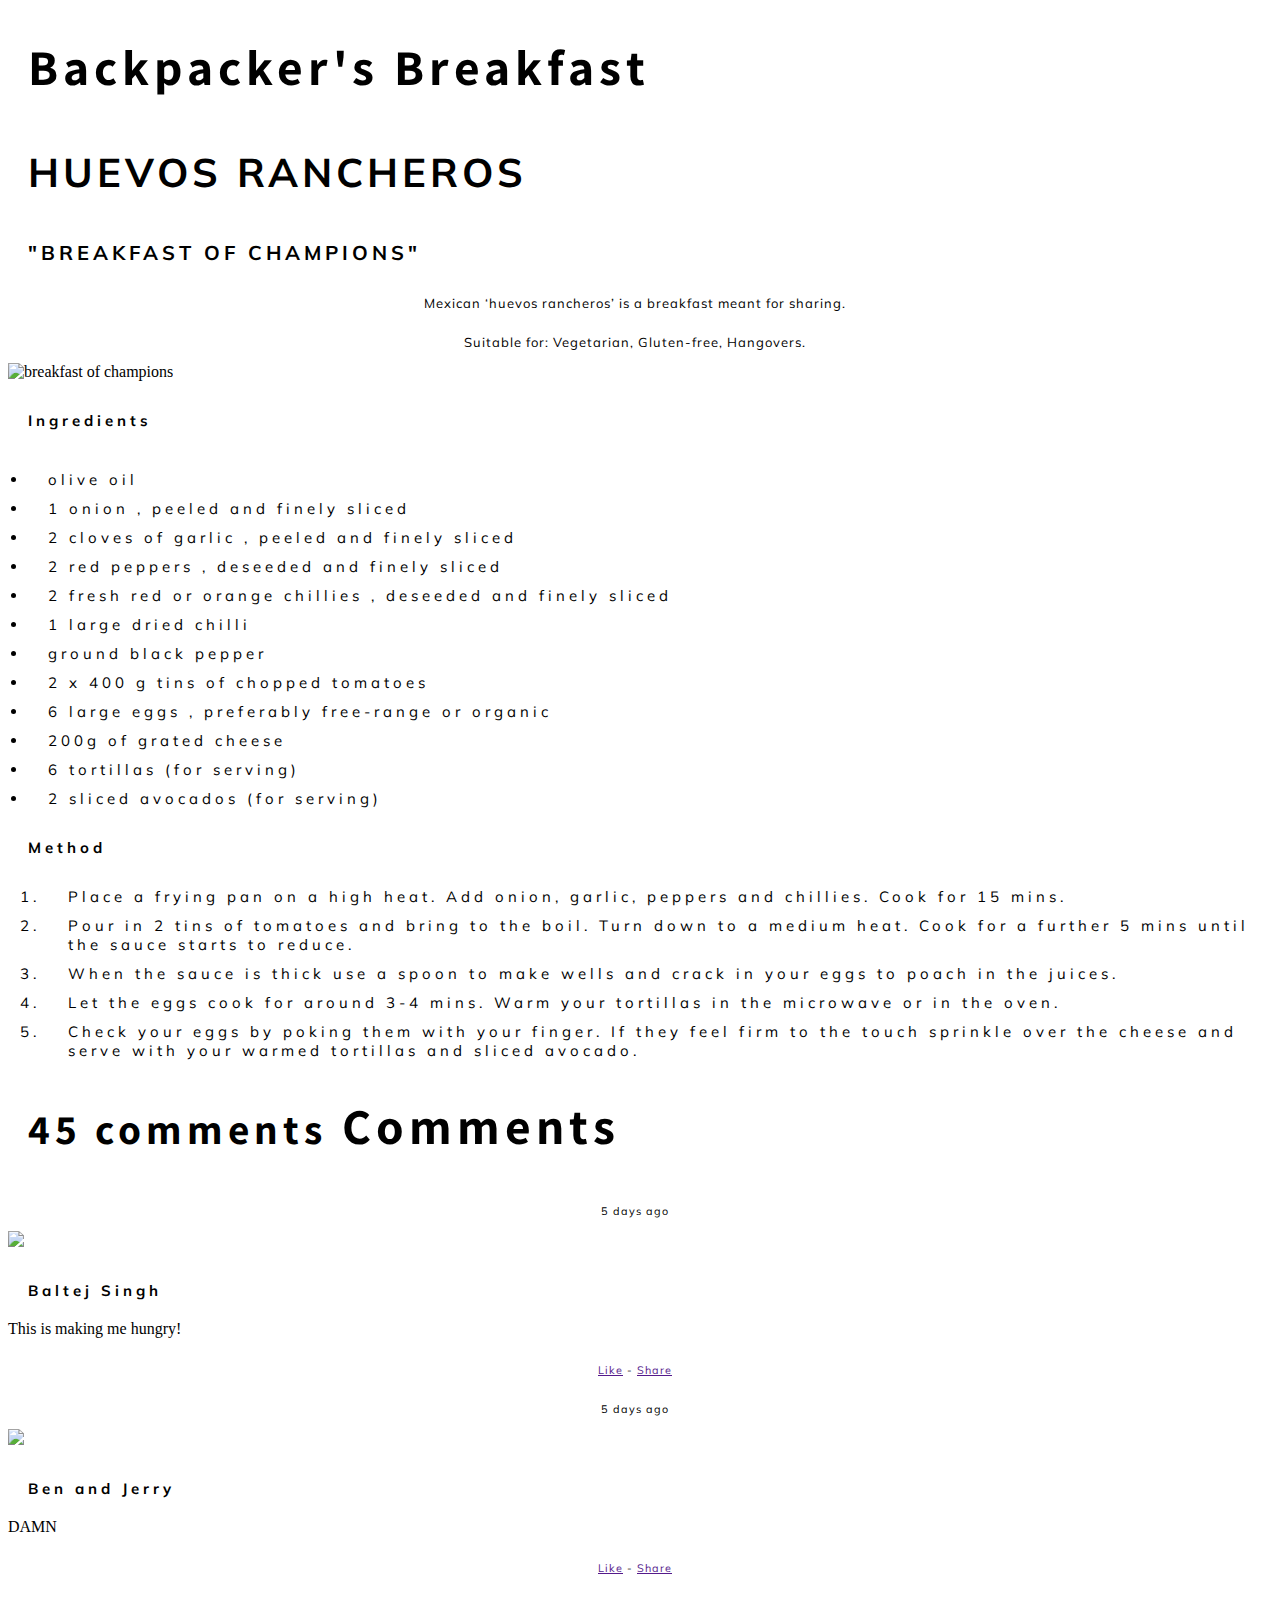
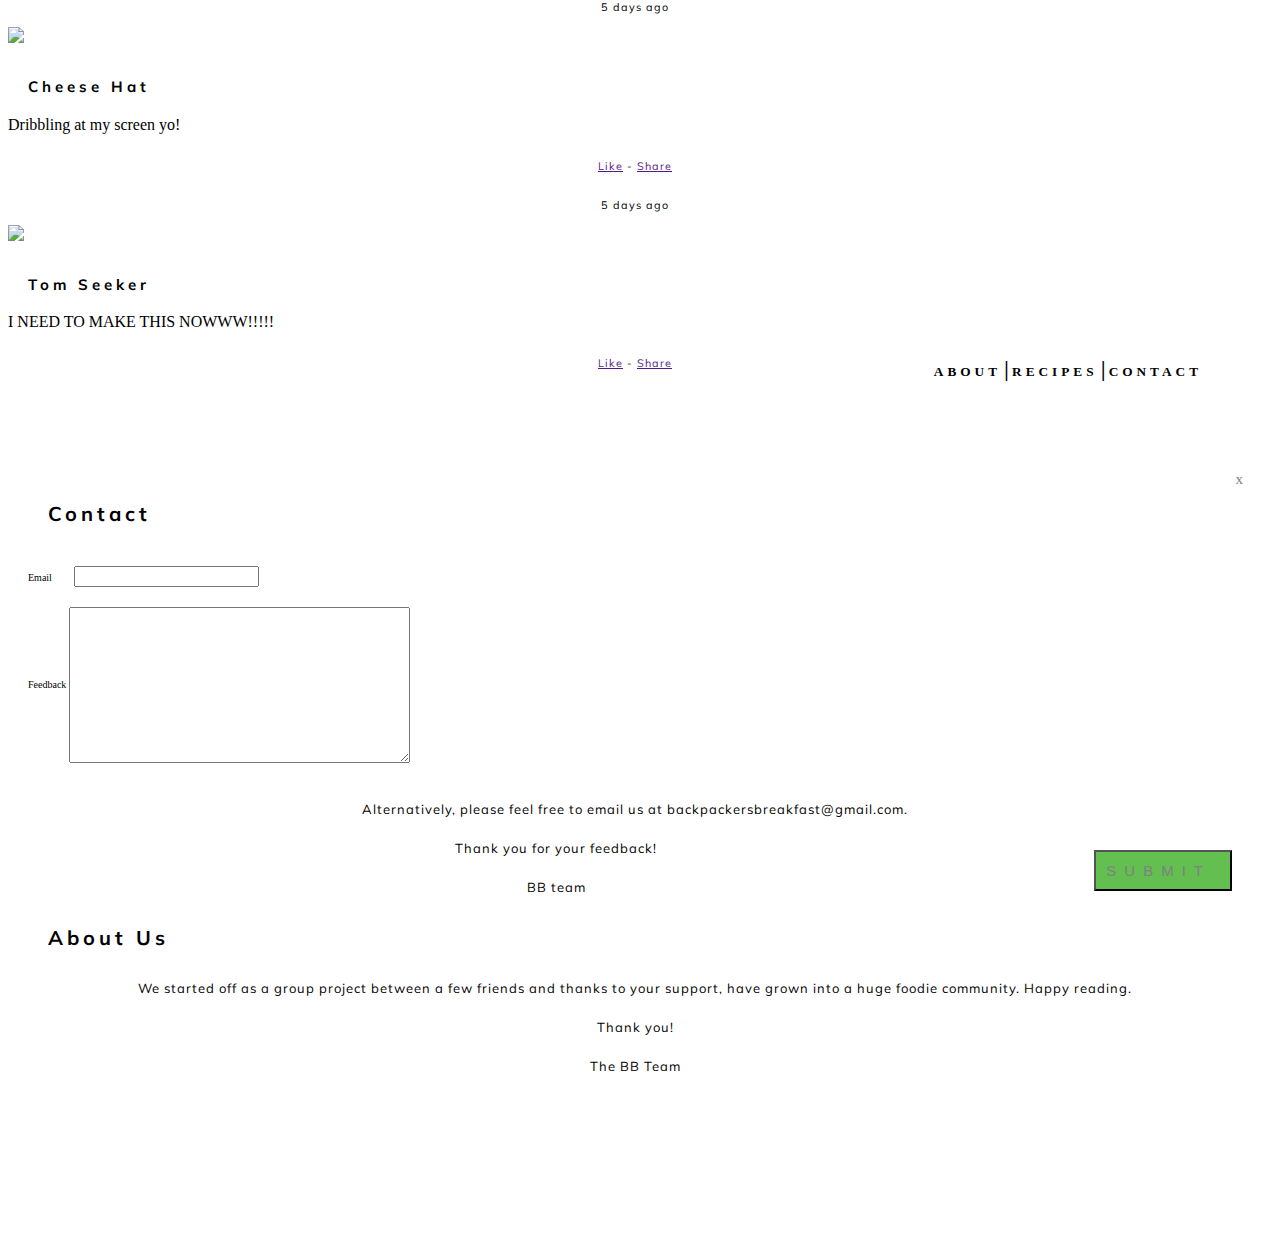
==== commit 84f59d27: "Update HRPAGE.html" ====
--- a/HRPAGE.html
+++ b/HRPAGE.html
@@ -547,6 +547,10 @@
     }
   </script>
 
+	<a href="https://twitter.com/bckpckerbrekkie" class="icon-button twitter"><i class="icon-twitter"></i><span></span></a>
+		<a href="https://www.facebook.com/backpackersbreakfast" class="icon-button facebook"><i class="icon-facebook"></i><span></span></a>
+		
+
 </body>
 
 </html>
